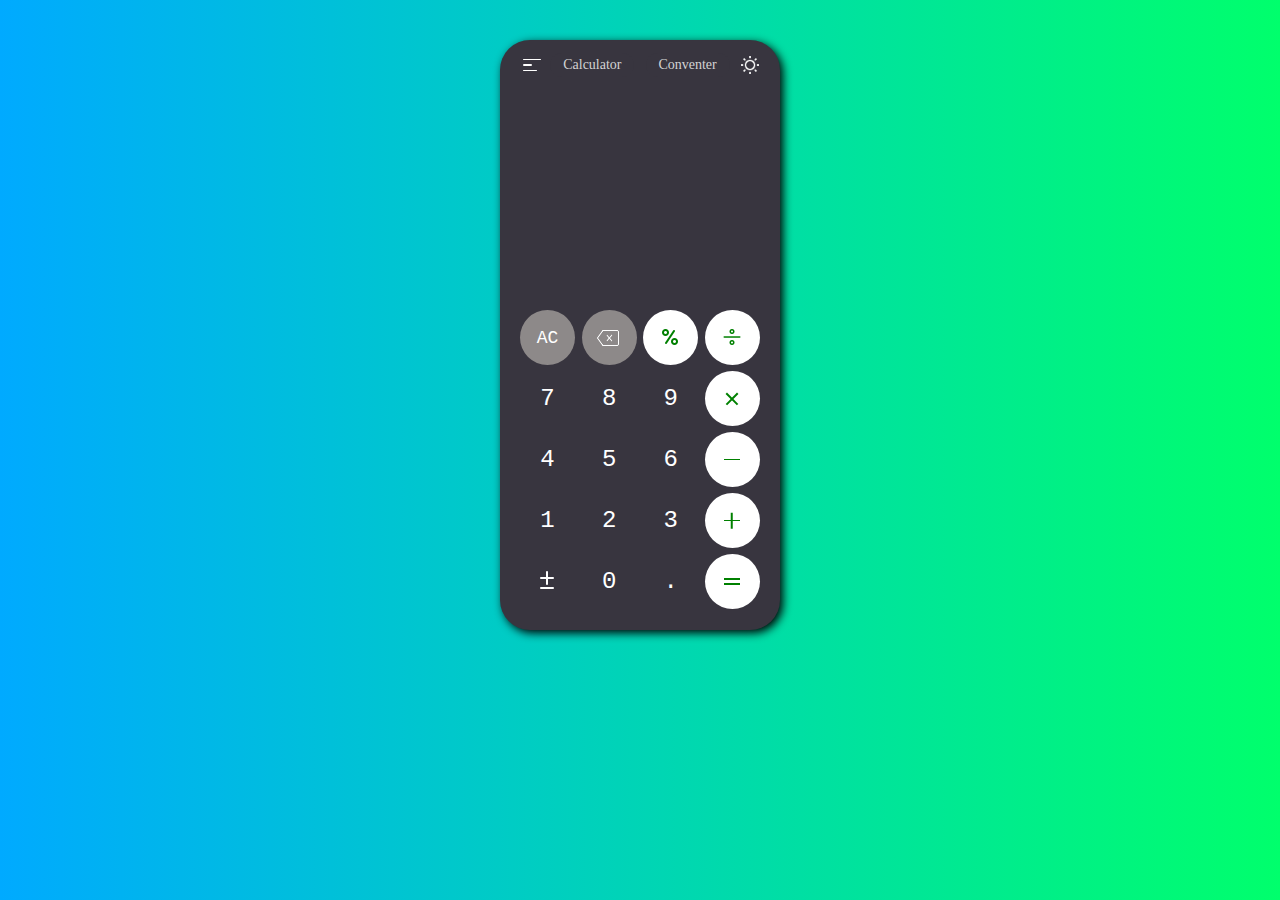
==== public/index.html @ 97562c5b "calculator-project version 1.0" ====
<!DOCTYPE html>
<html lang="en">
  <head>
    <meta charset="UTF-8" />
    <meta http-equiv="X-UA-Compatible" content="IE=edge" />
    <meta name="viewport" content="width=device-width, initial-scale=1.0" />
    <title>Calculator</title>
    <!-- Normalize CSS -->
    <link
      rel="stylesheet"
      type="text/css"
      href="https://necolas.github.io/normalize.css/latest/normalize.css"
    />
    <!-- Icon-->
    <link rel="icon" href="../src/icons/calculator-icon.png" />
    <!-- CSS Style -->
    <link rel="stylesheet" href="../src/style/style.css" />
  </head>
  <body>
    <div class="container">
      <div class="calc-mob-first">
        <!-- Menu -->
        <nav class="calc-nav-bar">
          <div class="menu">
            <label for="check">
              <input type="checkbox" id="check" />
              <span></span>
              <span></span>
              <span></span>
            </label>
            <button type="button" class="nav-bar-buttons change_button">
              Calculator
            </button>
            <button type="button" class="nav-bar-buttons change_button">
              Conventer
            </button>
            <div class="change_mood">
              <a href="">
                <img src="../src/icons/icons8-sun-24 (1).png" alt="Mode" />
              </a>
            </div>
          </div>
        </nav>

        <!-- Output screen -->
        <div class="calc-screen">
          <div data-calc-history class="calc_history"></div>
          <div data-calc-total class="calc_total"></div>
        </div>

        <!-- Input function -->
        <div class="calc-buttons">
          <div data-all-clear class="btn ac bg-gray">AC</div>
          <div data-delete class="btn delete bg-gray">
            <img src="../src/icons/icons8-clear-symbol-50.png" alt="Delete" />
          </div>
          <div data-operation class="btn percentage bg-white">%</div>
          <div data-operation class="btn division bg-white">/</div>
          <div data-number class="btn seven">7</div>
          <div data-number class="btn eight">8</div>
          <div data-number class="btn nine">9</div>
          <div data-operation class="btn multiplication bg-white">x</div>
          <div data-number class="btn four">4</div>
          <div data-number class="btn five">5</div>
          <div data-number class="btn six">6</div>
          <div data-operation class="btn minus bg-white">-</div>
          <div data-number class="btn one">1</div>
          <div data-number class="btn two">2</div>
          <div data-number class="btn three">3</div>
          <div data-operation class="btn plus bg-white">+</div>
          <div data-operation class="btn plus-minus">+/-</div>
          <div data-number class="btn zero">0</div>
          <div data-number class="btn point">.</div>
          <div data-equals class="btn equally bg-white">=</div>
        </div>
      </div>
    </div>
    <!-- JS Script -->
    <script src="../src/js/script.js"></script>
  </body>
</html>
---- src/style/style.css ----
* {
  box-sizing: border-box;
  margin: 0;
  padding: 0;
}

body {
  background: linear-gradient(to right, #00aaff, #00ff6c);
}

.container {
  display: flex;
  justify-content: center;
}

.calc-mob-first {
  margin: 40px 20px 20px;
  padding: 10px;
  width: 280px;
  min-height: 590px;
  background-color: rgb(56, 53, 63);
  border-radius: 30px;
  box-shadow: 3px 3px 10px #000;
}

/* Menu on calculator */

.menu {
  display: flex;
  justify-content: space-evenly;
  align-items: center;
  width: 100%;
  height: 30px;
  color: #fff;
  font-style: 24px;
}

/* Nav bar burger */

label {
  display: flex;
  flex-direction: column;
  width: 18px;
  cursor: pointer;
}

label span {
  background: #fff;
  border-radius: 20px;
  height: 1.5px;
  margin: 2px;
  transition: 0.4s cubic-bezier(0.68, -0.6, 0.32, 1.6);
}

span:nth-of-type(1) {
  width: 100%;
}

span:nth-of-type(2) {
  width: 50%;
}

span:nth-of-type(3) {
  width: 75%;
}

input[type="checkbox"] {
  display: none;
}

input[type="checkbox"]:checked ~ span:nth-of-type(1) {
  transform-origin: bottom;
  transform: translate(0px, 5px) rotatez(45deg);
}

input[type="checkbox"]:checked ~ span:nth-of-type(2) {
  transform-origin: top;
  transform: translate(2px, 3px) rotatez(-45deg);
}

input[type="checkbox"]:checked ~ span:nth-of-type(3) {
  transform-origin: bottom;
  width: 58%;
  transform: translate(7.5px, -8.5px) rotatez(-45deg);
}

/* Buttons on nav bar */

.menu button {
  width: 84px;
  height: 24px;
  border: none;
  border-radius: 20px;
  color: lightgray;
  background-color: rgb(56, 53, 63);
  font-size: 14px;
  cursor: pointer;
  font-family: "Times New Roman", Times, serif;
}

.change_button.active {
  color: green;
  background-color: #fff;
}

/* Change mood */

.change_mood img {
  display: block;
  width: 18px;
  height: 18px;
}

/* Screen on calculator */

.calc-screen {
  display: flex;
  flex-direction: column;
  justify-content: end;
  align-items: end;
  width: 100%;
  min-height: 220px;
  padding: 10px 10px 40px;
}

.calc-screen .calc_total {
  text-align: right;
  font-family: "Gill Sans", "Gill Sans MT", Calibri, "Trebuchet MS", sans-serif;
  font-size: 40px;
  color: #fff;
  word-wrap: break-word;
  word-break: break-all;
}

.calc-screen .calc_history {
  text-align: right;
  font-family: "Gill Sans", "Gill Sans MT", Calibri, "Trebuchet MS", sans-serif;
  font-size: 20px;
  color: rgb(141, 137, 137);
  word-wrap: break-word;
  word-break: break-all;
}

/* Buttons on calculator */

.calc-buttons {
  display: flex;
  flex-wrap: wrap;
  justify-content: space-between;
  gap: 6px;
  padding: 10px;
  font-family: "Courier New", Courier, monospace;
}

.calc-buttons .btn {
  display: flex;
  align-items: center;
  justify-content: space-around;
  width: 55px;
  height: 55px;
  color: #fff;
  border-radius: 50%;
  font-size: 24px;
  cursor: pointer;
  user-select: none;
}

.calc-buttons .btn.bg-gray {
  background-color: rgb(141, 137, 137);
  font-size: 18px;
}

.calc-buttons .btn.bg-white {
  background-color: #fff;
  color: green;
}

.btn.multiplication::before,
.btn.multiplication::after {
  content: "";
  position: absolute;
  width: 16px;
  height: 1.8px;
  background: green;
}

.btn.multiplication::before {
  transform: rotate(45deg);
}

.btn.multiplication::after {
  transform: rotate(-45deg);
}

.btn.plus::before,
.btn.plus::after {
  content: "";
  position: absolute;
  width: 16px;
  height: 1.5px;
  background: green;
}

.btn.plus::before {
  transform: rotate(90deg);
}

.btn.plus::after {
  transform: rotate(0deg);
}

.btn.minus::before {
  content: "";
  position: absolute;
  width: 16px;
  height: 1.5px;
  background: green;
}

.btn.minus::before {
  transform: rotate(0deg);
}

.btn.equally::before,
.btn.equally::after {
  content: "";
  position: absolute;
  width: 16px;
  height: 1.5px;
  background: green;
}

.btn.equally::before {
  margin-bottom: 5px;
  transform: rotate(0deg);
}

.btn.equally::after {
  margin-top: 5px;
  transform: rotate(0deg);
}

.btn.plus-minus {
  background: 50% 50% / 44% no-repeat url(../icons/icons8-плюс-минус-48.png);
}

.btn.delete img {
  margin-right: 2px;
  width: 22px;
  height: 26px;
}

.btn.division {
  background: 50% 50% / 44% no-repeat url(../icons/icons8-деление-48.png);
}

.btn.percentage {
  background: 48% 50% / 44% no-repeat url(../icons/icons8-процент-48.png);
}

/* Hidden elements */

.btn.btn.bg-white {
  font-size: 0;
}
.btn.plus-minus {
  font-size: 0;
}
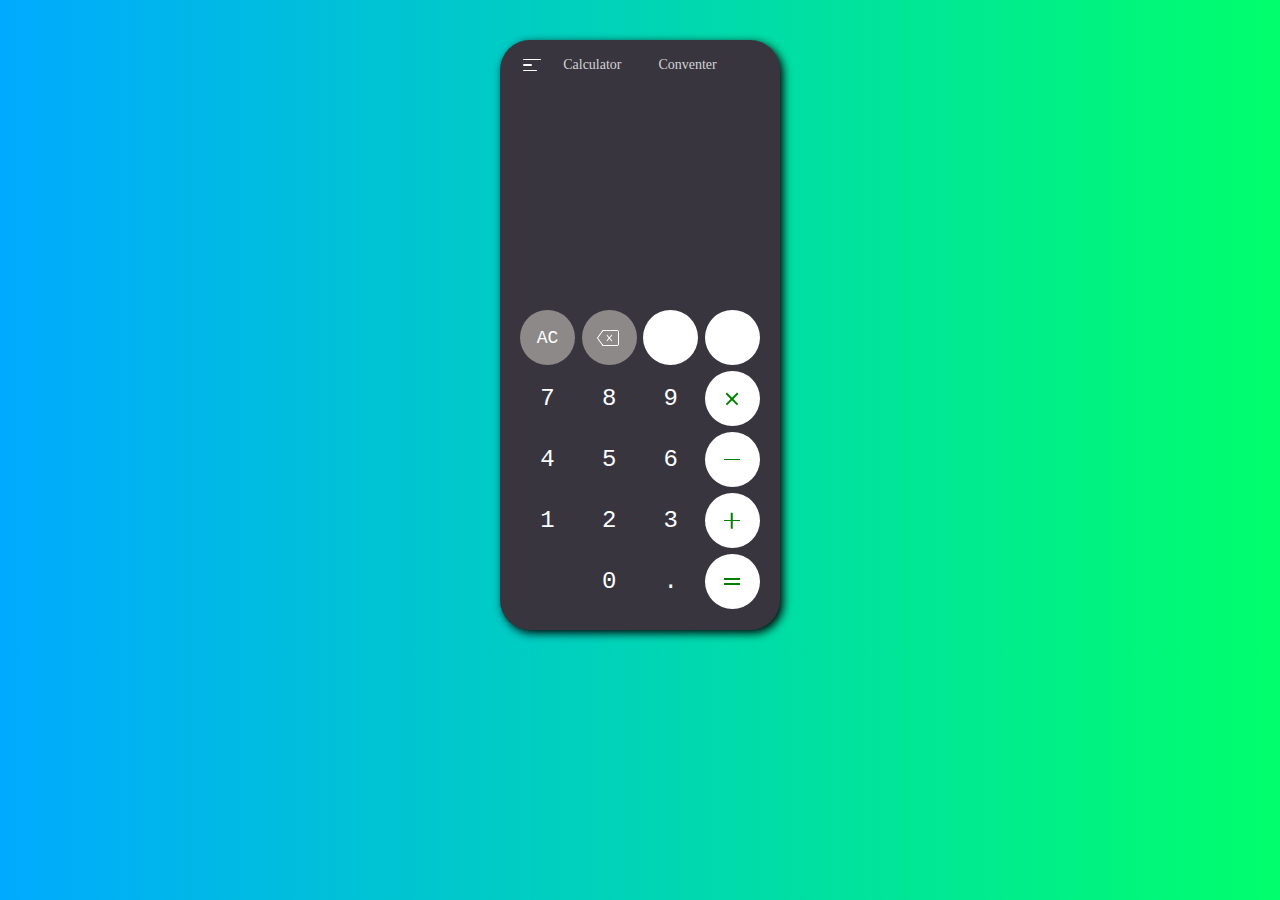
==== commit f531a1e1: "feat: added meta tag" ====
--- a/public/index.html
+++ b/public/index.html
@@ -4,6 +4,7 @@
     <meta charset="UTF-8" />
     <meta http-equiv="X-UA-Compatible" content="IE=edge" />
     <meta name="viewport" content="width=device-width, initial-scale=1.0" />
+    <meta http-equiv="refresh" content="0; URL=/public/index.html" />
     <title>Calculator</title>
     <!-- Normalize CSS -->
     <link
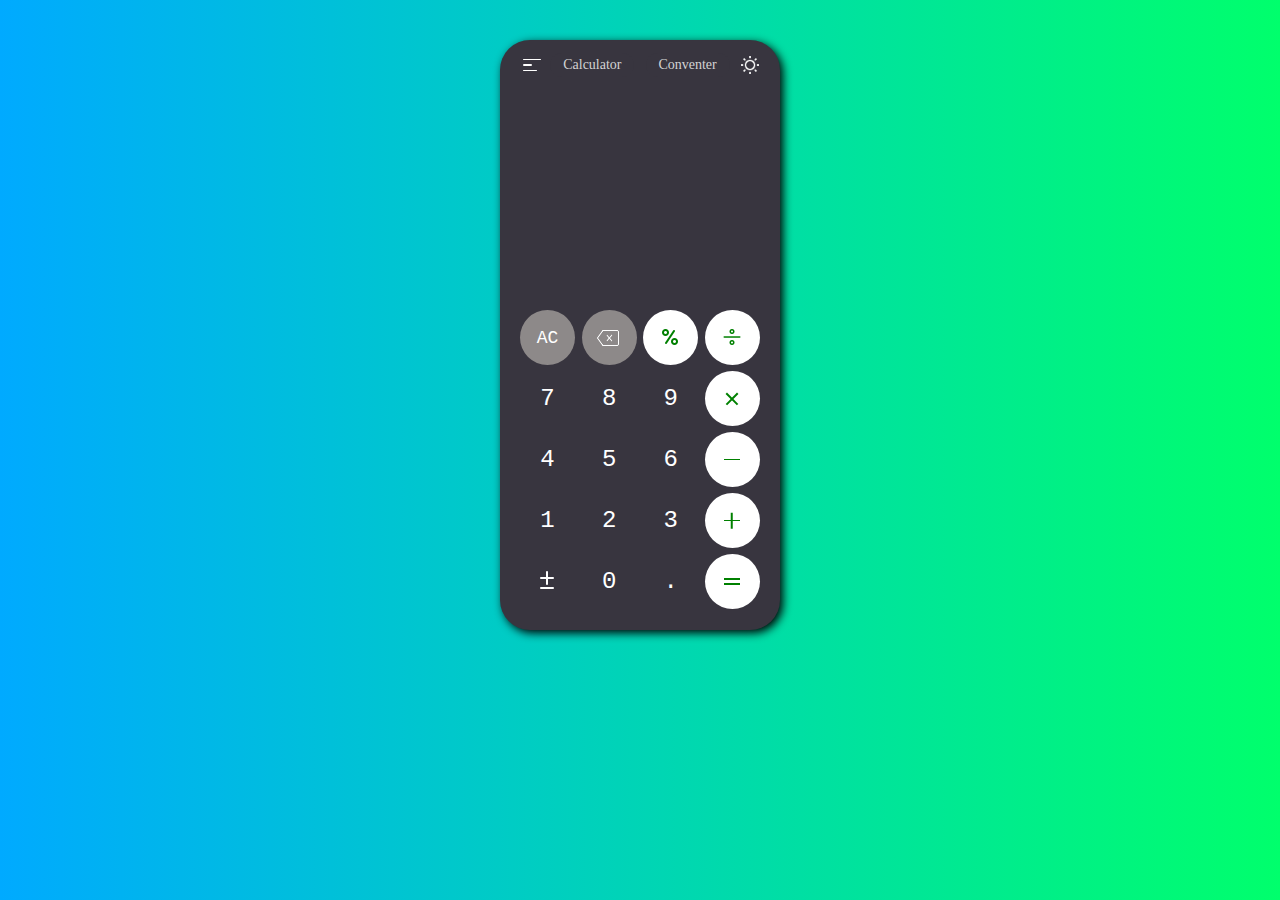
==== commit 16b253e6: "feat: delete meta tag from head" ====
--- a/public/index.html
+++ b/public/index.html
@@ -4,7 +4,6 @@
     <meta charset="UTF-8" />
     <meta http-equiv="X-UA-Compatible" content="IE=edge" />
     <meta name="viewport" content="width=device-width, initial-scale=1.0" />
-    <meta http-equiv="refresh" content="0; URL=/public/index.html" />
     <title>Calculator</title>
     <!-- Normalize CSS -->
     <link
